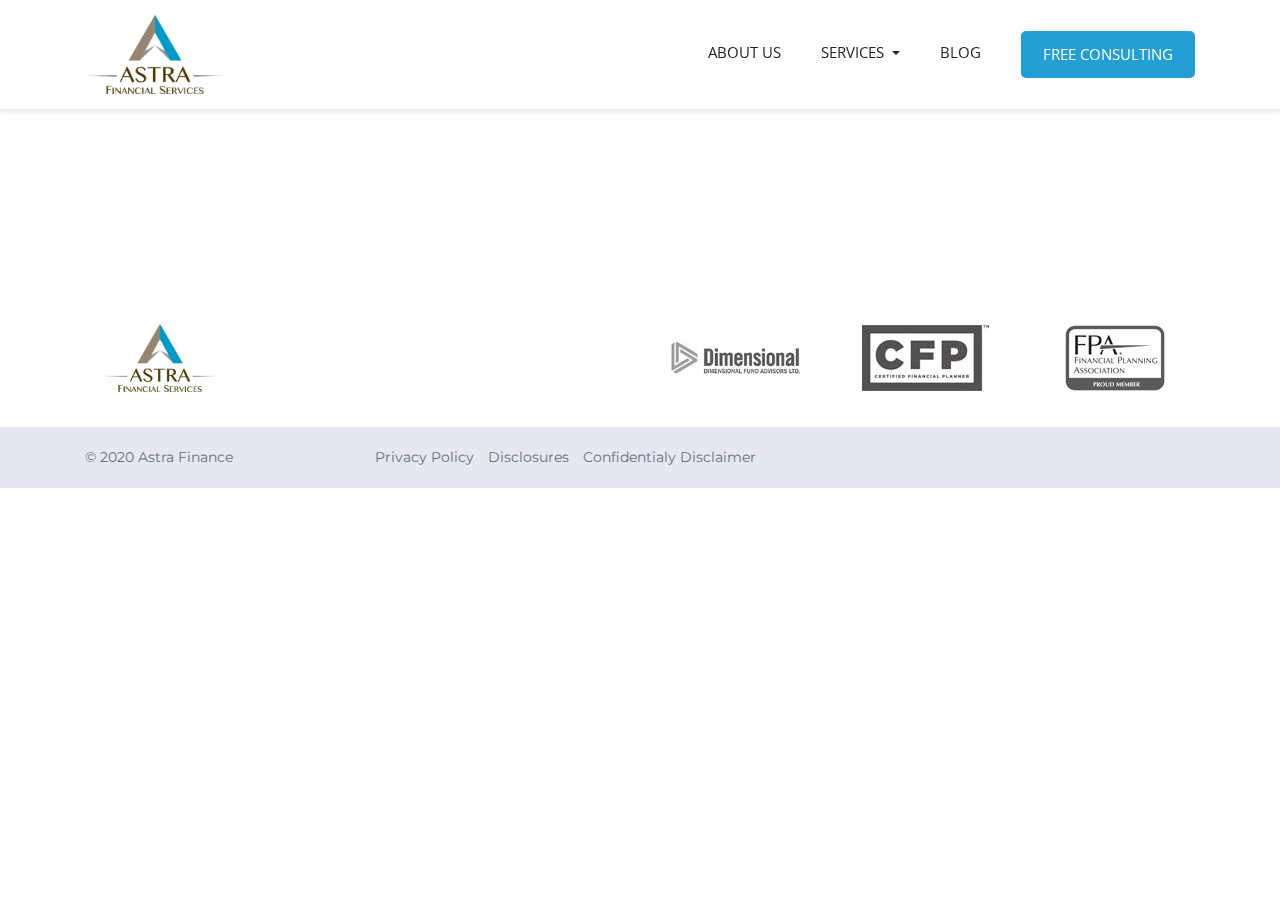
==== about-us.html @ 0a96d306 "added more changes" ====
<!DOCTYPE html>
<html lang="en">
  <head>
    <meta charset="UTF-8" />
    <meta name="viewport" content="width=device-width, initial-scale=1.0" />
    <meta http-equiv="X-UA-Compatible" content="ie=edge" />
    <!-- Site title -->
    <title>Astra Finance</title>
    
    <!-- Bootstrap css -->
    <link rel="stylesheet" href="assets/css/bootstrap.min.css" />
    <!-- Fontawesome css -->
    <link rel="stylesheet" href="assets/css/fontawesome.min.css" />
    <!-- Main Style css -->
    <link rel="stylesheet" href="assets/css/style.css" />
  </head>
  <body>

    <!-- Header Start here -->
    <div class="header-area">
      <div class="container">
        <div class="row">
          <div class="col-lg-12">
            <nav class="navbar navbar-expand-lg">
              <a class="navbar-brand" href="index.html">
                <img src="assets/img/astra-financial-logo.png" alt="">
              </a>
              <button class="navbar-toggler" type="button" data-toggle="collapse" data-target="#navbarSupportedContent" aria-controls="navbarSupportedContent" aria-expanded="false" aria-label="Toggle navigation">
                <span class="navbar-toggler-icon">
                  <i class="fas fa-bars"></i>
                </span>
              </button>
            
              <div class="collapse navbar-collapse" id="navbarSupportedContent">
                <ul class="navbar-nav ml-auto">
                  <li class="nav-item">
                    <a class="nav-link" href="about-us.html">About Us</a>
                  </li>
                  <li class="nav-item dropdown">
                    <a class="nav-link dropdown-toggle" href="#" id="navbarDropdown" role="button" data-toggle="dropdown" aria-haspopup="true" aria-expanded="false">
                      Services
                    </a>
                    <div class="dropdown-menu" aria-labelledby="navbarDropdown">
                      <a class="dropdown-item" href="sub-menu.html">Sub Menu</a>
                      <a class="dropdown-item" href="sub-menu.html">Sub Menu</a>
                    </div>
                  </li>
                  <li class="nav-item">
                    <a class="nav-link" href="blogpost.html">Blog</a>
                  </li>
                  <li class="nav-item bordered">
                    <a class="nav-link" href="consults.html">Free Consulting</a>
                  </li>
                </ul>
              </div>
            </nav>
          </div>
        </div>
      </div>
    </div>
    <!-- Header end here -->

    <!-- Team section start here -->
    <div class="team-section section-padding">
      <div class="container">
        <div class="row">
          <div class="col-lg-12">
            
          </div>
        </div>
      </div>
    </div>
    <!-- Team section end here -->


    <!-- Footer area start here -->
    <div class="footer-section">
      <div class="footer-top">
        <div class="container">
          <div class="row align-items-center justify-content-center">
            <div class="col-md-6 text-left col-6">
              <img class="site-logo" src="assets/img/astra-financial-logo.png" alt="">
            </div>
            <div class="col-md-2 col-6">
              <img src="assets/img/dimensional-logo.jpg" alt="">
            </div>
            <div class="col-md-2 col-6">
              <img src="assets/img/cfp_logo_gold.jpg" alt="">
            </div>
            <div class="col-md-2 col-6">
              <img src="assets/img/fpa-memberlogo2.jpg" alt="">
            </div>
          </div>
        </div>
      </div>
      <div class="footer">
        <div class="container">
          <div class="row">
            <div class="col-lg-3">
              &copy; 2020 Astra Finance
            </div>
            <div class="col-lg-9">
              <ul>
                <li><a href="#">Privacy Policy</a></li>
                <li><a href="#">Disclosures</a></li>
                <li><a href="#">Confidentialy Disclaimer</a></li>
              </ul>
            </div>
          </div>
        </div>
      </div>
    </div>
    <!-- Footer area end here -->

    <!-- jQuery library -->
    <script src="assets/js/jquery.slim.min.js"></script>
    <!-- Popper js -->
    <script src="assets/js/popper.min.js"></script>
    <!-- Bootsrap js -->
    <script src="assets/js/bootstrap.min.js"></script>
    <!-- Custom js -->
    <script src="assets/js/main.js"></script>
  </body>
</html>
---- assets/css/style.css ----
@import url("https://fonts.googleapis.com/css2?family=Montserrat:wght@300;400;700&family=Open+Sans:wght@300;400;700&family=Roboto:wght@300;400;700&display=swap");
html,
body {
  scroll-behavior: smooth;
  height: 100%;
  position: relative;
}

body {
  padding-top: 109px;
  font-family: "Montserrat", sans-serif;
  color: #212428;
  font-weight: 400;
  line-height: 1.5;
  font-size: 15px;
}

@media only screen and (max-width: 767px) {
  body {
    padding-top: 97px;
  }
}

img {
  max-width: 100%;
  height: auto;
}

h1,
h2,
h3,
h4,
h5,
h6 {
  font-weight: 700;
  margin: 0 0 15px;
  line-height: 1.2;
}

a:hover,
a:focus {
  text-decoration: none;
}

a:focus,
input:focus,
select:focus,
button:focus {
  outline: 0 solid;
}

.spacer-20 {
  height: 20px;
}

.spacer-30 {
  height: 30px;
}

.spacer-40 {
  height: 40px;
}

.section-padding {
  padding: 90px 0px;
}

@media only screen and (max-width: 767px) {
  .section-padding {
    padding: 50px 0px;
  }
}

.section-padding-bottom {
  padding-bottom: 90px;
}

@media only screen and (max-width: 767px) {
  .section-padding-bottom {
    padding-bottom: 50px;
  }
}

.section-title {
  text-align: center;
  margin-bottom: 50px;
}

@media only screen and (min-width: 768px) and (max-width: 991px) {
  .section-title {
    margin-bottom: 40px;
  }
}

@media only screen and (max-width: 767px) {
  .section-title {
    margin-bottom: 30px;
  }
}

.section-title .icon {
  font-size: 50px;
  color: #208fbf;
  margin-bottom: 15px;
}

.section-title h2 {
  font-size: 36px;
  position: relative;
  color: #333746;
}

@media only screen and (min-width: 768px) and (max-width: 991px) {
  .section-title h2 {
    font-size: 32px;
  }
}

@media only screen and (max-width: 767px) {
  .section-title h2 {
    font-size: 28px;
  }
}

.section-title.white {
  color: #ffffff;
}

.section-title.white h2 {
  color: #ffffff;
}

.primary-button {
  display: inline-block;
  text-align: center;
  padding: 10px 25px;
  background-color: transparent;
  color: #ffffff;
  font-weight: bold;
  border-radius: 5px;
  -webkit-transition: all 0.3s ease;
  transition: all 0.3s ease;
  min-width: 220px;
  position: relative;
  border: 2px solid #208fbf;
  font-family: "Roboto", sans-serif;
  z-index: 1;
}

@media only screen and (max-width: 767px) {
  .primary-button {
    min-width: 160px;
  }
}

.primary-button::before {
  content: "";
  position: absolute;
  left: 0;
  top: 0;
  width: 100%;
  height: 100%;
  background-color: #208fbf;
  -webkit-transform: scaleX(0);
          transform: scaleX(0);
  -webkit-transform-origin: 0 50%;
          transform-origin: 0 50%;
  -webkit-transition: all 0.3s ease-out;
  transition: all 0.3s ease-out;
  z-index: -1;
}

.primary-button.white {
  background-color: #ffffff;
  color: #208fbf;
}

.primary-button.white:hover {
  background-color: transparent;
  color: #ffffff;
}

.primary-button.full-width {
  width: 100%;
  display: block;
  margin-top: 10px;
}

.primary-button.black {
  color: #212428;
}

.primary-button.color {
  color: #208fbf;
}

.primary-button.colored {
  background-color: #208fbf;
}

.primary-button.colored:hover {
  color: #333746;
  background-color: #eac63b;
  border-color: #eac63b;
}

.primary-button.colored:hover::before {
  -webkit-transform: scaleX(0);
          transform: scaleX(0);
}

.primary-button:hover {
  background-color: transparent;
  color: #ffffff;
}

.primary-button:hover:before {
  -webkit-transform: scaleX(1);
          transform: scaleX(1);
}

.gradient-button {
  border: 0px;
  min-width: 150px;
  padding: 8px 20px;
  display: inline-block;
  border-radius: 5px;
  background: -webkit-gradient(linear, left top, right top, from(#35aadd), to(#eac63b));
  background: linear-gradient(90deg, #35aadd 0%, #eac63b 100%);
  color: #ffffff;
  font-weight: 700;
  -webkit-transition: all 0.3s ease;
  transition: all 0.3s ease;
}

.gradient-button:hover {
  color: #ffffff;
  background: -webkit-gradient(linear, right top, left top, from(#35aadd), to(#eac63b));
  background: linear-gradient(-90deg, #35aadd 0%, #eac63b 100%);
}

.inline-link {
  display: inline-block;
  color: #208fbf;
  -webkit-transition: all 0.3s ease;
  transition: all 0.3s ease;
}

.inline-link:hover {
  color: #333746;
  text-decoration: underline;
}

.separator {
  display: -webkit-box;
  display: -ms-flexbox;
  display: flex;
  -webkit-box-orient: horizontal;
  -webkit-box-direction: normal;
      -ms-flex-direction: row;
          flex-direction: row;
  -ms-flex-wrap: nowrap;
      flex-wrap: nowrap;
  -webkit-box-align: center;
      -ms-flex-align: center;
          align-items: center;
  color: #ffffff;
}

.separator h4 {
  text-transform: uppercase;
  padding: 0px 15px;
  font-weight: 400;
  line-height: 1;
  font-size: 100%;
  margin: 0;
  -webkit-box-flex: 0;
      -ms-flex: 0 1 auto;
          flex: 0 1 auto;
}

.separator .separator-holder {
  height: 1px;
  position: relative;
  -webkit-box-flex: 1;
      -ms-flex: 1 1 auto;
          flex: 1 1 auto;
  min-width: 10%;
}

.separator .separator-holder .separator-line {
  height: 1px;
  border-top: 1px solid #f9eec5;
  display: block;
  position: relative;
  top: 1px;
  width: 100%;
}

.header-area {
  padding: 10px 0px;
  left: 0;
  top: 0;
  width: 100%;
  z-index: 99;
  background-color: #ffffff;
  -webkit-box-shadow: 0px 4px 3px 0px rgba(51, 55, 70, 0.08);
          box-shadow: 0px 4px 3px 0px rgba(51, 55, 70, 0.08);
  -webkit-transition: all 0.5s ease;
  transition: all 0.5s ease;
  position: fixed;
}

.header-area.absolute {
  position: absolute;
}

.header-area .navbar {
  padding: 0;
}

.header-area .navbar .navbar-toggler {
  font-size: 24px;
}

.header-area .navbar .navbar-toggler .navbar-toggler-icon {
  color: #212428;
  font-size: 32px;
  height: auto;
}

.header-area .navbar .navbar-toggler[aria-expanded="true"] .fa-bars::before {
  content: "\f00d";
}

.header-area .navbar .navbar-toggler[aria-expanded="false"] .fa-bars::before {
  content: "\f0c9";
}

.header-area .navbar .navbar-brand img {
  -webkit-transition: all 0.3s ease;
  transition: all 0.3s ease;
  width: 100%;
  max-width: 140px;
}

@media only screen and (min-width: 768px) and (max-width: 991px) {
  .header-area .navbar .navbar-brand img {
    max-width: 140px;
  }
}

@media only screen and (max-width: 767px) {
  .header-area .navbar .navbar-brand img {
    max-width: 120px;
  }
}

.header-area .navbar .navbar-nav {
  font-family: "Open Sans", sans-serif;
  font-weight: 700;
}

.header-area .navbar .navbar-nav .nav-item .nav-link {
  font-weight: 400;
  color: #212428;
  padding: 10px 20px;
  -webkit-transition: all 0.3s ease;
  transition: all 0.3s ease;
  text-transform: uppercase;
}

.header-area .navbar .navbar-nav .nav-item .nav-link:hover {
  color: #249fd5;
}

.header-area .navbar .navbar-nav .nav-item.bordered .nav-link {
  border: 2px solid #249fd5;
  border-radius: 5px;
  margin-left: 20px;
  position: relative;
  z-index: 1;
  color: #ffffff;
}

.header-area .navbar .navbar-nav .nav-item.bordered .nav-link::before {
  content: "";
  position: absolute;
  left: 0;
  top: 0;
  width: 100%;
  height: 100%;
  background-color: #249fd5;
  -webkit-transform: scaleX(1);
          transform: scaleX(1);
  -webkit-transform-origin: 0 50%;
          transform-origin: 0 50%;
  -webkit-transition: all 0.4s ease-out;
  transition: all 0.4s ease-out;
  z-index: -1;
}

.header-area .navbar .navbar-nav .nav-item.bordered .nav-link:hover {
  color: #212428;
}

.header-area .navbar .navbar-nav .nav-item.bordered .nav-link:hover:before {
  -webkit-transform: scaleX(0);
          transform: scaleX(0);
}

@media only screen and (min-width: 768px) and (max-width: 991px) {
  .header-area .navbar .navbar-nav .nav-item.bordered .nav-link {
    display: inline-block;
    margin-top: 10px;
  }
}

@media only screen and (max-width: 767px) {
  .header-area .navbar .navbar-nav .nav-item.bordered .nav-link {
    display: inline-block;
    margin-top: 10px;
  }
}

.header-area .navbar .navbar-nav .nav-item .dropdown-menu {
  border: 1px solid #e5e8f1;
  padding: 0px;
  border-radius: 0px;
  margin: 0;
  min-width: 200px;
}

@media only screen and (min-width: 768px) and (max-width: 991px) {
  .header-area .navbar .navbar-nav .nav-item .dropdown-menu {
    margin-left: 18px;
    min-width: auto;
  }
}

@media only screen and (max-width: 767px) {
  .header-area .navbar .navbar-nav .nav-item .dropdown-menu {
    margin-left: 18px;
    min-width: auto;
  }
}

.header-area .navbar .navbar-nav .nav-item .dropdown-menu .dropdown-item {
  font-size: 15px;
  padding: 10px;
  font-weight: 400;
  -webkit-transition: all 0.3s ease;
  transition: all 0.3s ease;
  border-left: 2px solid transparent;
  text-transform: uppercase;
}

.header-area .navbar .navbar-nav .nav-item .dropdown-menu .dropdown-item:hover {
  border-left: 2px solid #249fd5;
}

.header-area .navbar .navbar-nav .nav-item:hover > .dropdown-menu {
  display: block;
}

@media only screen and (min-width: 768px) and (max-width: 991px) {
  .header-area .navbar .navbar-nav .nav-item:hover > .dropdown-menu {
    display: inherit;
  }
}

@media only screen and (max-width: 767px) {
  .header-area .navbar .navbar-nav .nav-item:hover > .dropdown-menu {
    display: inherit;
  }
}

.header-area .navbar .navbar-nav .nav-item .dropdown-submenu {
  position: relative;
}

.header-area .navbar .navbar-nav .nav-item .dropdown-submenu > .dropdown-menu {
  top: 0;
  left: 100%;
  margin-top: -6px;
}

.header-area .navbar .navbar-nav .nav-item .dropdown-submenu li > a:hover:after {
  text-decoration: underline;
  -webkit-transform: rotate(-90deg);
          transform: rotate(-90deg);
}

.header-area.sticky .navbar-brand img {
  width: 100%;
  max-width: 120px;
}

@media only screen and (min-width: 768px) and (max-width: 991px) {
  .header-area.sticky .navbar-brand img {
    max-width: 100px;
  }
}

@media only screen and (max-width: 767px) {
  .header-area.sticky .navbar-brand img {
    max-width: 90px;
  }
}

.footer-section .footer-top {
  padding: 20px 0px;
  text-align: center;
}

@media only screen and (max-width: 767px) {
  .footer-section .footer-top .text-left {
    text-align: center !important;
  }
}

.footer-section .footer-top .site-logo {
  max-width: 150px;
}

.footer-section .footer-top img {
  padding: 15px;
}

.footer-section .footer {
  background: #e5e8f1;
  padding: 20px 0px;
  color: #666f7c;
  font-size: 14px;
}

@media only screen and (max-width: 767px) {
  .footer-section .footer {
    text-align: center;
  }
}

.footer-section .footer ul {
  margin: 0;
  padding: 0;
  list-style: none;
}

.footer-section .footer ul li {
  display: inline-block;
}

.footer-section .footer ul li a {
  color: #666f7c;
  padding: 5px;
  -webkit-transition: all 0.3s ease;
  transition: all 0.3s ease;
  font-size: 14px;
}

@media only screen and (max-width: 767px) {
  .footer-section .footer ul li a {
    padding: 10px;
  }
}

.footer-section .footer ul li a:hover {
  color: #208fbf;
}

.hero-section {
  background-color: #333746;
  background-image: url(../img/banner-img.jpg);
  background-size: cover;
  background-position: center center;
  background-repeat: no-repeat;
  min-height: 400px;
}

.hero-section .hero-text {
  text-align: center;
  color: #ffffff;
}

.hero-section .hero-text img.icon-logo {
  max-width: 70px;
  margin-bottom: 20px;
}

.hero-section .hero-text h1 {
  font-size: 35px;
}

@media only screen and (max-width: 767px) {
  .hero-section .hero-text h1 {
    font-size: 28px;
  }
}

.hero-section .hero-text h3 {
  font-size: 24px;
  display: inline-block;
  padding: 15px 0px;
  margin: 30px 0px 40px;
  border-top: 1px solid #208fbf;
  border-bottom: 1px solid #208fbf;
  font-weight: 400;
  text-transform: uppercase;
}

@media only screen and (max-width: 767px) {
  .hero-section .hero-text h3 {
    font-size: 18px;
  }
}

.award-section {
  background-color: #212428;
  text-align: center;
  color: #ffffff;
  padding: 40px 0px 10px;
}

.award-section .single-award {
  width: 200px;
  height: 150px;
  background: url(../img/green-leaves.png) no-repeat;
  margin: 30px auto 30px;
  text-align: center;
  color: #ffffff;
  padding: 25px 25px 0;
  background-size: 100% 100%;
  font-size: 15px;
}

.award-section .single-award a {
  color: #ffffff;
  text-transform: uppercase;
  text-decoration: underline;
}

.feature-secton .single-feature {
  text-align: center;
  padding: 20px;
}

.feature-secton .single-feature .icon {
  background: url(../img/line.png) repeat-x center center;
  margin-bottom: 20px;
}

.feature-secton .col-lg-4:first-of-type .single-feature .icon {
  background: url(../img/line.png) no-repeat center right;
}

@media only screen and (min-width: 768px) and (max-width: 991px) {
  .feature-secton .col-lg-4:first-of-type .single-feature .icon {
    background-repeat: repeat-x;
    background-position: center center;
  }
}

@media only screen and (max-width: 767px) {
  .feature-secton .col-lg-4:first-of-type .single-feature .icon {
    background-repeat: repeat-x;
    background-position: center center;
  }
}

.feature-secton .col-lg-4:last-of-type .single-feature .icon {
  background: url(../img/line.png) no-repeat center left;
}

@media only screen and (min-width: 768px) and (max-width: 991px) {
  .feature-secton .col-lg-4:last-of-type .single-feature .icon {
    background-repeat: repeat-x;
    background-position: center center;
  }
}

@media only screen and (max-width: 767px) {
  .feature-secton .col-lg-4:last-of-type .single-feature .icon {
    background-repeat: repeat-x;
    background-position: center center;
  }
}

.case-study-section {
  background-image: url(../img/well-define-bg.jpg);
  background-size: cover;
  background-position: center bottom;
  padding-bottom: 120px;
}

@media only screen and (max-width: 767px) {
  .case-study-section {
    background-position: center center;
  }
}

.case-study-section .single-case-study {
  text-align: center;
  color: #ffffff;
  padding: 20px;
  border: 2px solid transparent;
  -webkit-transition: all 0.3s ease;
  transition: all 0.3s ease;
  border-radius: 5px;
}

@media only screen and (max-width: 767px) {
  .case-study-section .single-case-study {
    padding: 10px;
  }
}

.case-study-section .single-case-study:hover {
  border: 2px solid #208fbf;
  background-color: rgba(32, 143, 191, 0.4);
}

.case-study-section .single-case-study img {
  max-width: 160px;
  border-radius: 50%;
  border: 1px solid #208fbf;
  margin-bottom: 15px;
}

.case-study-section .single-case-study h4 span {
  margin-top: 5px;
  font-size: 18px;
  font-weight: 400;
  display: block;
}

.cta-book-section {
  padding-top: 50px;
}

@media only screen and (max-width: 767px) {
  .cta-book-section {
    padding-top: 0;
  }
}

.cta-book-section .book-wrap {
  position: relative;
  bottom: -30%;
}

@media only screen and (min-width: 992px) and (max-width: 1200px) {
  .cta-book-section .book-wrap {
    bottom: -50%;
  }
}

@media only screen and (min-width: 768px) and (max-width: 991px) {
  .cta-book-section .book-wrap {
    bottom: 0;
  }
}

@media only screen and (max-width: 767px) {
  .cta-book-section .book-wrap {
    bottom: 0;
  }
}

@media only screen and (min-width: 768px) and (max-width: 991px) {
  .cta-book-section .book-wrap img {
    max-width: 400px;
  }
}

.cta-book-section .cta-title {
  padding-top: 50px;
}

@media only screen and (max-width: 767px) {
  .cta-book-section .cta-title {
    padding-top: 30px;
  }
}

.cta-book-section .cta-title h2 {
  color: #208fbf;
  font-weight: 400;
  font-size: 46px;
}

@media only screen and (max-width: 767px) {
  .cta-book-section .cta-title h2 {
    font-size: 32px;
  }
}

.cta-book-section .cta-title h2 span {
  color: #333746;
  font-weight: bold;
  display: block;
  font-size: 26px;
}

@media only screen and (max-width: 767px) {
  .cta-book-section .cta-title h2 span {
    font-size: 20px;
  }
}

.cta-book-section .offwhite-bg {
  padding: 30px 0px 20px;
  background-color: #e5e8f1;
}

.cta-book-section .download-form label {
  margin-bottom: 5px;
}

.cta-book-section .download-form .form-control {
  border: 1px solid #7f8996;
  padding: 25px 15px;
}

.planning-section .service-list {
  text-align: center;
  font-weight: 700;
  font-size: 16px;
  text-transform: uppercase;
}

@media only screen and (min-width: 768px) and (max-width: 991px) {
  .planning-section .service-list {
    text-align: left;
  }
}

@media only screen and (max-width: 767px) {
  .planning-section .service-list {
    text-align: left;
    font-size: 14px;
  }
}

.planning-section .service-list i.fa {
  color: #208fbf;
  margin-right: 5px;
}

.planning-section .trust-block {
  padding: 45px 0px 30px;
  margin-top: 30px;
  border-top: 1px dotted #333746;
  border-bottom: 1px dotted #333746;
}

@media only screen and (max-width: 767px) {
  .planning-section .trust-block {
    padding: 25px 0px 10px;
  }
}

.planning-section .trust-block p {
  text-align: right;
  font-size: 14px;
  margin-bottom: 0;
}

@media only screen and (max-width: 767px) {
  .planning-section .trust-block p {
    text-align: center;
  }
}

.featured-section {
  background-image: url(../img/well-define-bg.jpg);
  background-size: cover;
  background-position: center bottom;
  padding-bottom: 120px;
}

@media only screen and (max-width: 767px) {
  .featured-section {
    background-position: center center;
  }
}

.featured-section .single-brand-logo {
  padding: 5px;
  margin: 20px 0px;
  text-align: center;
  -webkit-transition: all 0.3s ease;
  transition: all 0.3s ease;
  opacity: 0.7;
  cursor: pointer;
  min-height: 150px;
  display: -webkit-box;
  display: -ms-flexbox;
  display: flex;
  -webkit-box-orient: vertical;
  -webkit-box-direction: normal;
      -ms-flex-direction: column;
          flex-direction: column;
  -webkit-box-align: center;
      -ms-flex-align: center;
          align-items: center;
  -webkit-box-pack: center;
      -ms-flex-pack: center;
          justify-content: center;
}

@media only screen and (min-width: 768px) and (max-width: 991px) {
  .featured-section .single-brand-logo {
    min-height: 50px;
  }
}

@media only screen and (max-width: 767px) {
  .featured-section .single-brand-logo {
    min-height: 50px;
  }
}

.featured-section .single-brand-logo img {
  -webkit-transition: all 0.3s ease;
  transition: all 0.3s ease;
}

.featured-section .single-brand-logo:hover {
  opacity: 1;
}

.featured-section .single-brand-logo:hover img {
  margin-top: -10px;
}

.about-section .section-title {
  margin-bottom: 20px;
}

@media only screen and (min-width: 768px) and (max-width: 991px) {
  .about-section .section-title h2 {
    font-size: 30px;
  }
}

.about-section .about-text {
  border-left: 1px solid #212428;
  padding-left: 20px;
}

@media only screen and (max-width: 767px) {
  .about-section .about-text {
    margin-top: 30px;
  }
}

.about-section .about-text a {
  color: #208fbf;
}

.about-section .about-text .signature {
  max-width: 200px;
}

.about-section .about-details {
  padding-top: 40px;
}

.about-section .about-details .single-about {
  position: relative;
  padding-left: 90px;
  font-size: 12px;
  margin-bottom: 20px;
}

.about-section .about-details .single-about .title {
  font-size: 16px;
  font-weight: 700;
  line-height: 1.2;
  margin-bottom: 0;
  color: #208fbf;
}

.about-section .about-details .single-about .icon {
  position: absolute;
  left: 0;
  top: 0;
  width: 70px;
  height: 60px;
  font-size: 40px;
  color: #333746;
  text-align: center;
  -webkit-transition: all 0.3s ease;
  transition: all 0.3s ease;
}

.about-section .about-details .single-about .roll-icon {
  position: absolute;
  left: 0;
  top: 0;
  width: 70px;
  height: 60px;
  background-repeat: no-repeat;
  background-position: center bottom;
}

.about-section .about-details .single-about .roll-icon-1 {
  background-image: url(../img/roll-icon/about-roll-1.png);
}

.about-section .about-details .single-about .roll-icon-2 {
  background-image: url(../img/roll-icon/about-roll-2.png);
}

.about-section .about-details .single-about .roll-icon-3 {
  background-image: url(../img/roll-icon/about-roll-3.jpg);
}

.about-section .about-details .single-about .roll-icon-4 {
  background-image: url(../img/roll-icon/about-roll-4.jpg);
}

.about-section .about-details .single-about .roll-icon-5 {
  background-image: url(../img/roll-icon/about-roll-5.jpg);
}

.about-section .about-details .single-about .roll-icon-6 {
  background-image: url(../img/roll-icon/about-roll-6.jpg);
}

.about-section .about-details .single-about .roll-icon-7 {
  background-image: url(../img/roll-icon/about-roll-7.jpg);
}

.about-section .about-details .single-about .roll-icon-8 {
  background-image: url(../img/roll-icon/about-roll-8.jpg);
}

.about-section .about-details .single-about:hover .roll-icon {
  background-position: center top;
}

.about-section .about-details .single-about:hover .icon {
  color: #208fbf;
}

.blogs-section {
  background-color: #f6f7fa;
}

.blogs-section .section-title {
  margin-bottom: 30px;
}

.blogs-section .section-title h2 {
  font-size: 55px;
  color: #333746;
}

@media only screen and (max-width: 767px) {
  .blogs-section .section-title h2 {
    font-size: 30px;
  }
}

.blogs-section .section-title .primary-button {
  padding: 8px 20px;
  min-width: auto;
  position: relative;
}

.blogs-section .section-title .primary-button::after {
  content: "";
  position: absolute;
  left: -80px;
  top: 50%;
  width: 70px;
  height: 2px;
  background-color: #208fbf;
}

.blogs-section .single-feature-blog h2 {
  font-size: 28px;
  margin-bottom: 5px;
}

@media only screen and (max-width: 767px) {
  .blogs-section .single-feature-blog h2 {
    font-size: 24px;
  }
}

.blogs-section .single-feature-blog h2 a {
  color: #208fbf;
}

.blogs-section .single-feature-blog .postmeta {
  margin-bottom: 15px;
  font-size: 13px;
}

.blogs-section .single-feature-blog img {
  margin-bottom: 15px;
}

.blogs-section .col-lg-6 {
  padding-top: 10px;
  padding-bottom: 10px;
}

.blogs-section .col-lg-6:first-of-type {
  border-right: 1px solid #767e9c;
}

@media only screen and (min-width: 768px) and (max-width: 991px) {
  .blogs-section .col-lg-6:first-of-type {
    border: 0px;
    margin-bottom: 20px;
  }
}

@media only screen and (max-width: 767px) {
  .blogs-section .col-lg-6:first-of-type {
    border: 0px;
    margin-bottom: 20px;
  }
}
/*# sourceMappingURL=style.css.map */
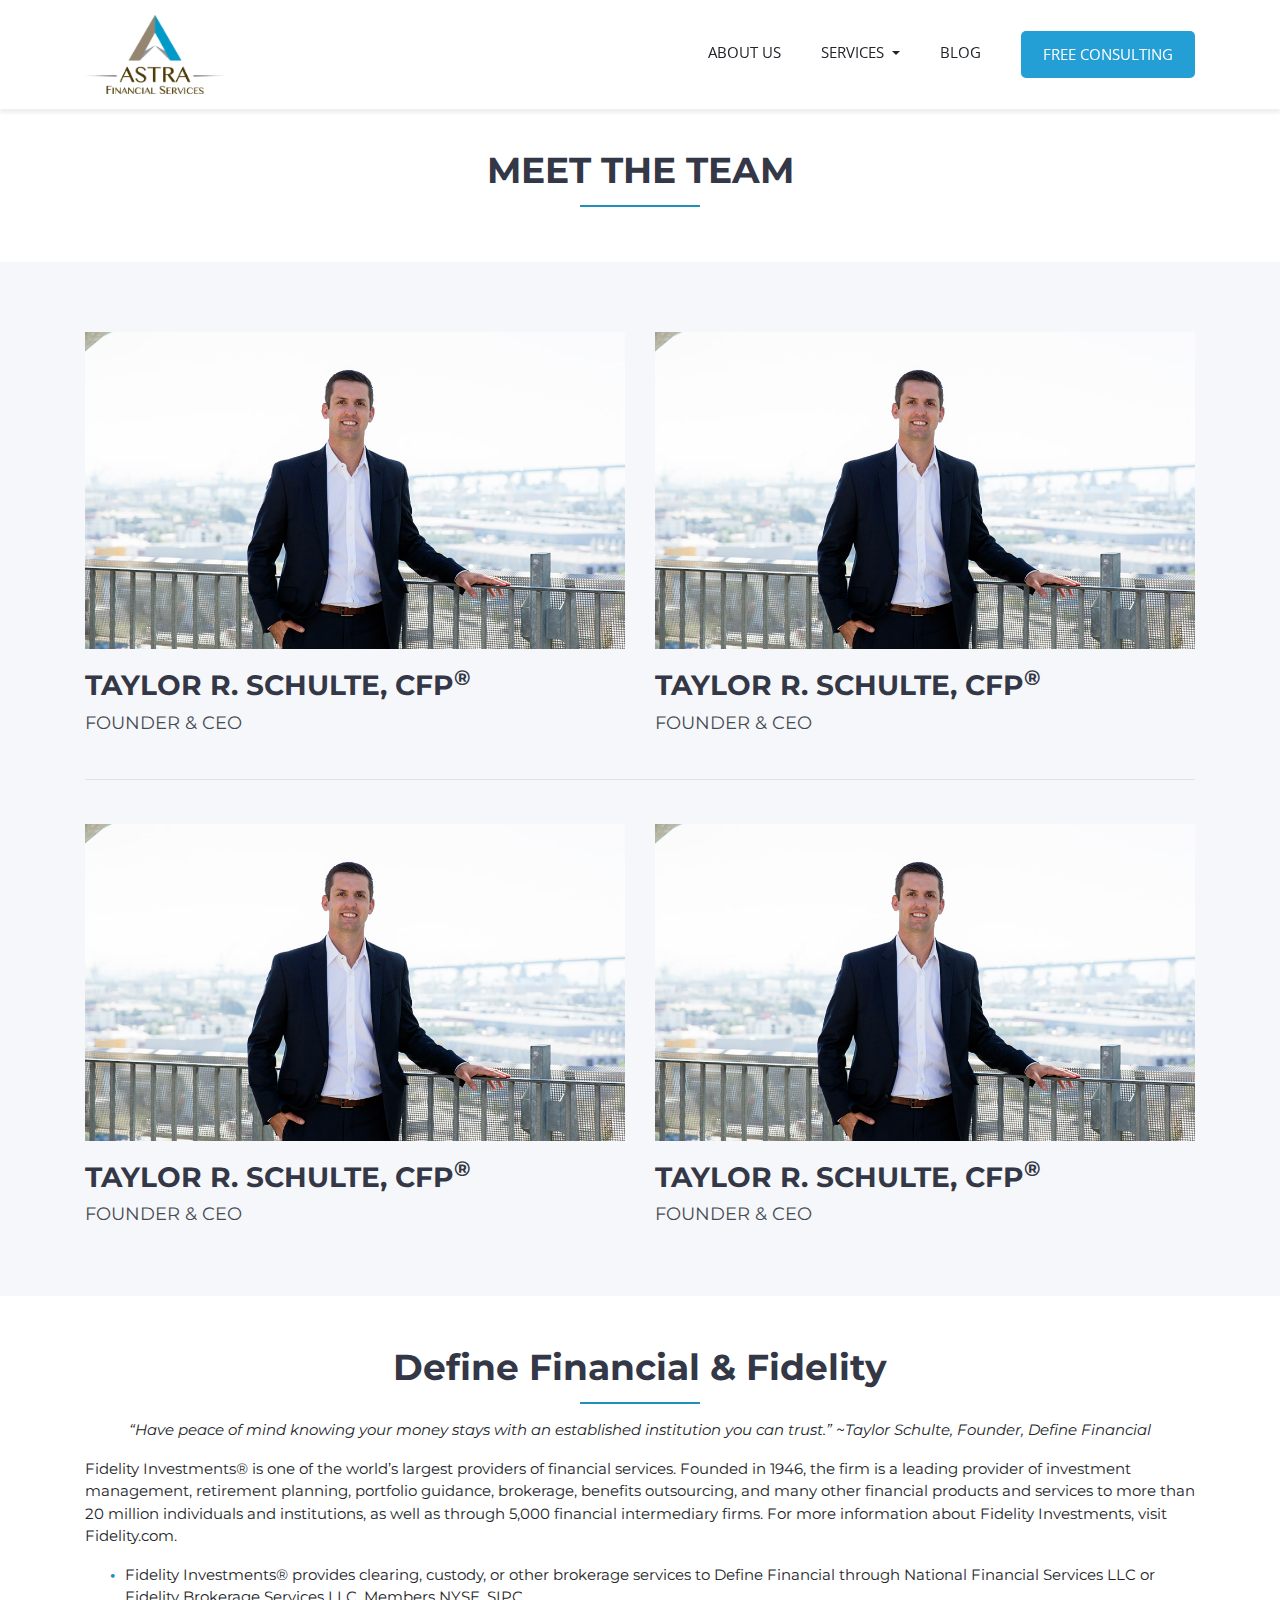
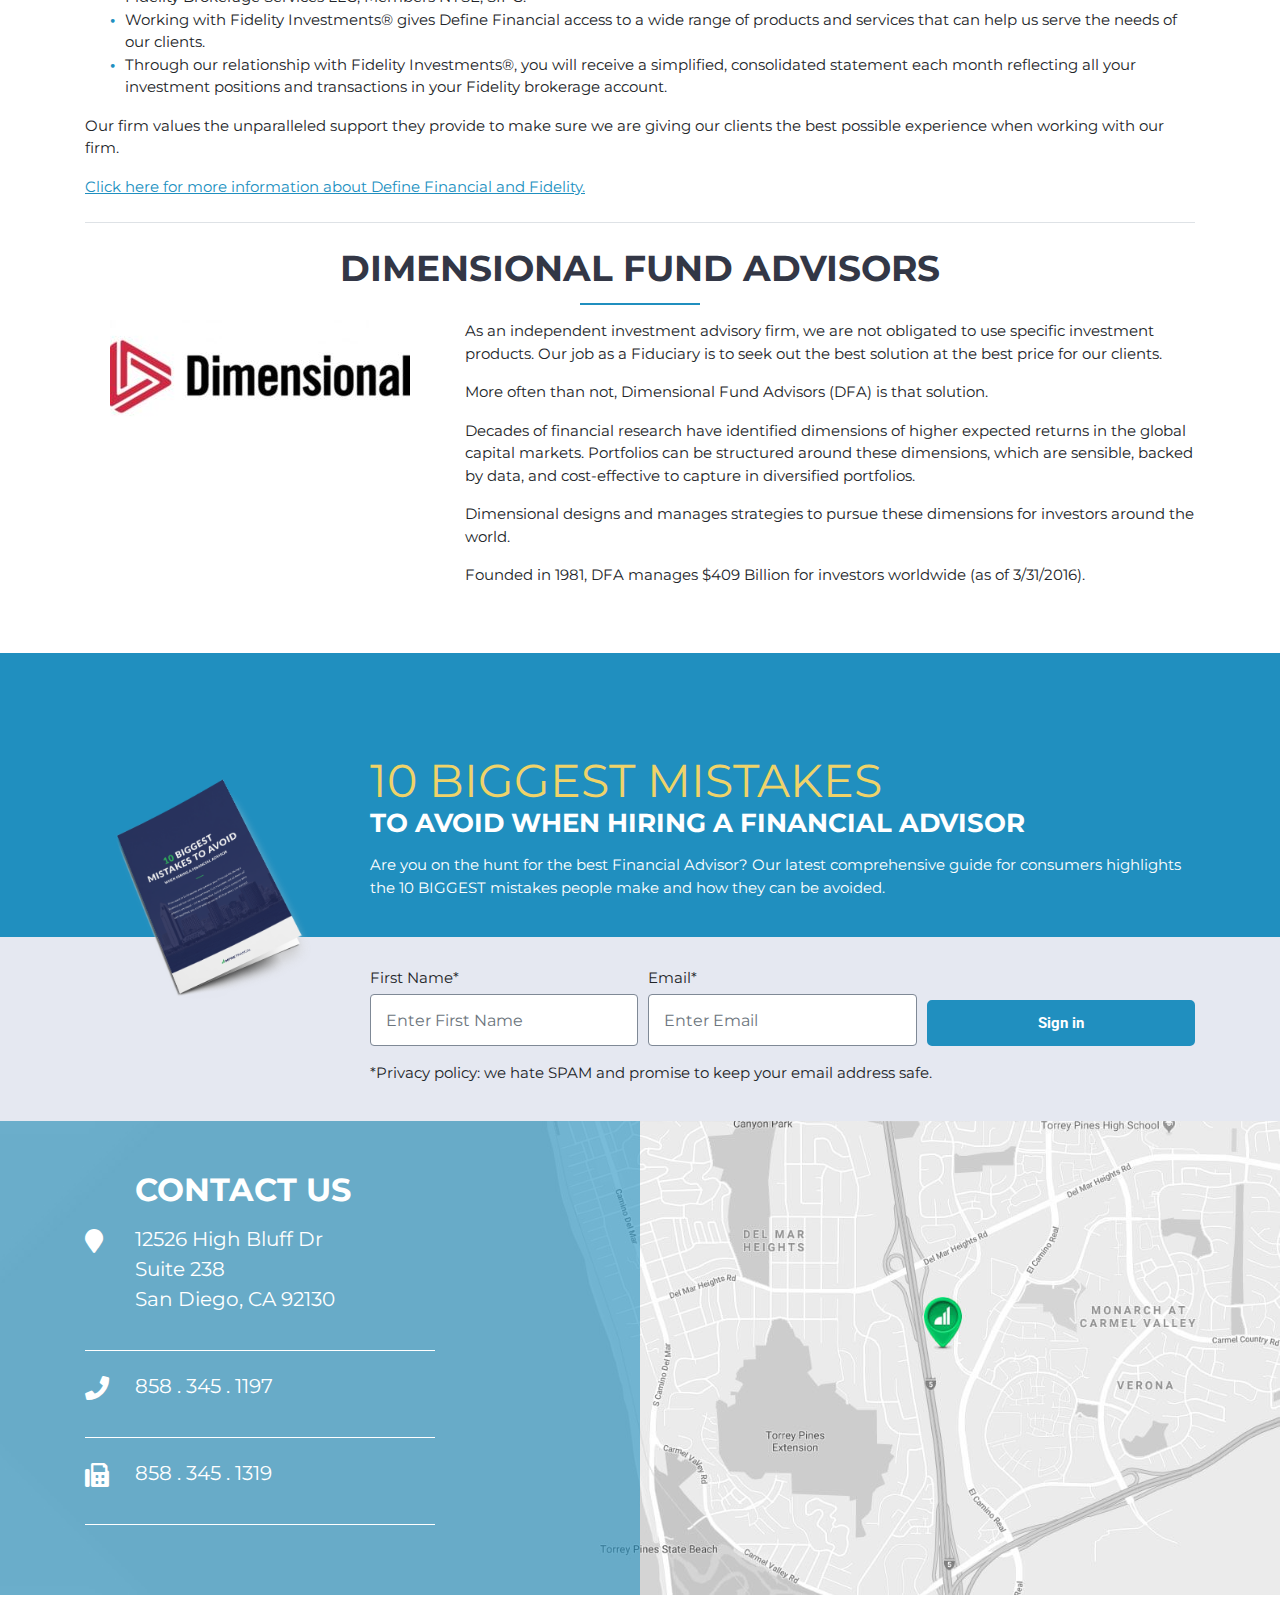
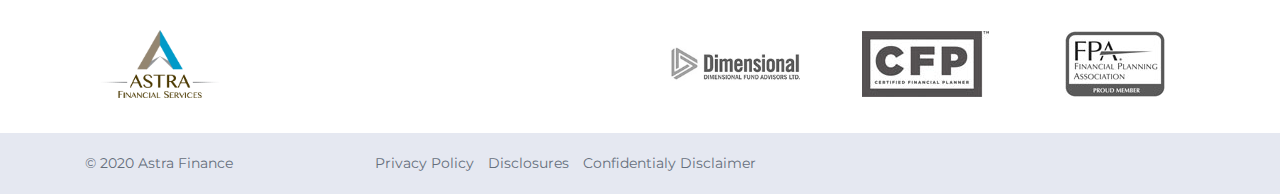
==== commit 969dcc7a: "added more changes" ====
--- a/about-us.html
+++ b/about-us.html
@@ -60,17 +60,232 @@
     </div>
     <!-- Header end here -->
 
+    <!-- Page breadcrumb start here -->
+    <div class="breadcrubm-section">
+      <div class="container">
+        <div class="row">
+          <div class="col-lg-12">
+            <div class="section-title bordered">
+              <h2>MEET THE TEAM</h2>
+            </div>
+          </div>
+        </div>
+      </div>
+    </div>
+    <!-- Page breadcrumb end here -->
+
     <!-- Team section start here -->
-    <div class="team-section section-padding">
-      <div class="container">
-        <div class="row">
-          <div class="col-lg-12">
-            
+    <div class="team-section">
+      <div class="container">
+        <div class="row">
+          <div class="col-lg-6">
+            <div class="single-team-member">
+              <a href="#" class="member-image">
+                <img src="assets/img/team-taylor-img.jpg" alt="">
+                <span class="text-content">
+                  <i class="fa fa-arrow-alt-circle-right"></i>
+                  <span>More Info</span>
+                </span>
+              </a>
+              <h3>TAYLOR R. SCHULTE, CFP<sup>®</sup></h3>
+              <h4>FOUNDER & CEO</h4>
+            </div>
+          </div>
+          <div class="col-lg-6">
+            <div class="single-team-member">
+              <a href="#" class="member-image">
+                <img src="assets/img/team-taylor-img.jpg" alt="">
+                <span class="text-content">
+                  <i class="fa fa-arrow-alt-circle-right"></i>
+                  <span>More Info</span>
+                </span>
+              </a>
+              <h3>TAYLOR R. SCHULTE, CFP<sup>®</sup></h3>
+              <h4>FOUNDER & CEO</h4>
+            </div>
+          </div>
+        </div>
+        <div class="row">
+          <div class="col-12">
+            <div class="border-top pb-4 mt-4"></div>
+          </div>
+        </div>
+        <div class="row">
+          <div class="col-lg-6">
+            <div class="single-team-member">
+              <a href="#" class="member-image">
+                <img src="assets/img/team-taylor-img.jpg" alt="">
+                <span class="text-content">
+                  <i class="fa fa-arrow-alt-circle-right"></i>
+                  <span>More Info</span>
+                </span>
+              </a>
+              <h3>TAYLOR R. SCHULTE, CFP<sup>®</sup></h3>
+              <h4>FOUNDER & CEO</h4>
+            </div>
+          </div>
+          <div class="col-lg-6">
+            <div class="single-team-member">
+              <a href="#" class="member-image">
+                <img src="assets/img/team-taylor-img.jpg" alt="">
+                <span class="text-content">
+                  <i class="fa fa-arrow-alt-circle-right"></i>
+                  <span>More Info</span>
+                </span>
+              </a>
+              <h3>TAYLOR R. SCHULTE, CFP<sup>®</sup></h3>
+              <h4>FOUNDER & CEO</h4>
+            </div>
           </div>
         </div>
       </div>
     </div>
     <!-- Team section end here -->
+
+
+    <div class="about-content-section">
+      <div class="container">
+        <div class="row">
+          <div class="col-lg-12">
+            <div class="section-title bordered">
+              <h2>Define Financial & Fidelity</h2>
+            </div>
+          </div>
+        </div>
+        <div class="row">
+          <div class="col-lg-12">
+            <div class="about-content-text">
+              <div class="text-center">
+                <p><i>“Have peace of mind knowing your money stays with an established institution you can trust.” ~Taylor Schulte, Founder, Define Financial</i></p>
+              </div>
+              <p>Fidelity Investments® is one of the world’s largest providers of financial services. Founded in 1946, the firm is a leading provider of investment management, retirement planning, portfolio guidance, brokerage, benefits outsourcing, and many other financial products and services to more than 20 million individuals and institutions, as well as through 5,000 financial intermediary firms. For more information about Fidelity Investments, visit Fidelity.com.</p>
+              <ol>
+                <li>Fidelity Investments® provides clearing, custody, or other brokerage services to Define Financial through National Financial Services LLC or Fidelity Brokerage Services LLC, Members NYSE, SIPC.</li>
+                <li>Working with Fidelity Investments® gives Define Financial access to a wide range of products and services that can help us serve the needs of our clients.</li>
+                <li>Through our relationship with Fidelity Investments®, you will receive a simplified, consolidated statement each month reflecting all your investment positions and transactions in your Fidelity brokerage account.</li>
+              </ol>
+                <p>Our firm values the unparalleled support they provide to make sure we are giving our clients the best possible experience when working with our firm.</p>
+                
+                <a href="#">Click here for more information about Define Financial and Fidelity.</a>
+            </div>
+          </div>
+        </div>
+        
+        <div class="row">
+          <div class="col-12">
+            <div class="border-top pb-4 mt-4"></div>
+          </div>
+        </div>
+        <div class="row">
+          <div class="col-lg-12">
+            <div class="section-title bordered">
+              <h2>DIMENSIONAL FUND ADVISORS</h2>
+            </div>
+          </div>
+        </div>
+        <div class="row">
+          <div class="col-lg-4 text-center">
+            <img src="assets/img/DFA-define-san-diego-300x113.jpg" alt="">
+          </div>
+          <div class="col-lg-8">
+            <div class="about-content-text">
+              <p>As an independent investment advisory firm, we are not obligated to use specific investment products. Our job as a Fiduciary is to seek out the best solution at the best price for our clients.</p>
+
+              <p>More often than not, Dimensional Fund Advisors (DFA) is that solution.</p>
+                
+              <p>Decades of financial research have identified dimensions of higher expected returns in the global capital markets. Portfolios can be structured around these dimensions, which are sensible, backed by data, and cost-effective to capture in diversified portfolios.</p>
+                
+              <p>Dimensional designs and manages strategies to pursue these dimensions for investors around the world.</p>
+                
+              <p>Founded in 1981, DFA manages $409 Billion for investors worldwide (as of 3/31/2016).</p>
+            </div>
+          </div>
+        </div>
+      </div>
+    </div>
+
+    <!-- Cta book section start here -->
+    <div class="cta-book-section colored">
+      <div class="container">
+        <div class="row">
+          <div class="col-lg-3">
+            <div class="book-wrap text-center">
+              <img src="assets/img/DF-ProductMockup-DropShadow.png" alt="">
+            </div>
+          </div>
+          <div class="col-lg-9">
+            <div class="cta-title">
+              <h2>10 BIGGEST MISTAKES <span>TO AVOID WHEN HIRING A FINANCIAL ADVISOR</span></h2>
+              <p>Are you on the hunt for the best Financial Advisor? Our latest comprehensive guide for consumers highlights the 10 BIGGEST mistakes people make and how they can be avoided.</p>
+            </div>
+          </div>
+        </div>
+      </div>
+      <div class="offwhite-bg">
+        <div class="container">
+          <div class="row">
+            <div class="col-lg-9 offset-lg-3">
+              <div class="download-form">
+                <form>
+                  <div class="form-row align-items-end">
+                    <div class="form-group col-md-4">
+                      <label for="firstName">First Name*</label>
+                      <input type="text" class="form-control" id="firstName" placeholder="Enter First Name">
+                    </div>
+                    <div class="form-group col-md-4">
+                      <label for="email">Email*</label>
+                      <input type="email" class="form-control" id="email" placeholder="Enter Email">
+                    </div>
+                    <div class="form-group col-md-4">
+                      <button type="submit" class="primary-button full-width colored">Sign in</button>
+                    </div>
+                  </div>
+                </form>
+              </div>
+              <p>*Privacy policy: we hate SPAM and promise to keep your email address safe.</p>
+            </div>
+          </div>
+        </div>
+      </div>
+    </div>
+    <!-- Cta book section end here -->
+
+
+    <!-- Conact Section start here -->
+    <div class="contact-section">
+      <div class="container">
+        <div class="row">
+          <div class="col-lg-6">
+            <div class="contact-text">
+              <h2>CONTACT US</h2>
+              <div class="single-contact">
+                <div class="icon">
+                  <i class="fa fa-map-marker"></i>
+                </div>
+                <p>
+                  12526 High Bluff Dr<br>
+                  Suite 238<br>
+                  San Diego, CA 92130
+                </p>
+              </div>
+              <div class="single-contact">
+                <div class="icon">
+                  <i class="fa fa-phone"></i>
+                </div>
+                <p>858 . 345 . 1197</p>
+              </div>
+              <div class="single-contact">
+                <div class="icon">
+                  <i class="fa fa-fax"></i>
+                </div>
+                <p>858 . 345 . 1319</p>
+              </div>
+            </div>
+          </div>
+        </div>
+      </div>
+    </div>
+    <!-- Conact Section end here -->
 
 
     <!-- Footer area start here -->
--- a/assets/css/style.css
+++ b/assets/css/style.css
@@ -128,6 +128,27 @@
 
 .section-title.white h2 {
   color: #ffffff;
+}
+
+.section-title.bordered {
+  margin-bottom: 0;
+}
+
+.section-title.bordered h2 {
+  position: relative;
+  padding-bottom: 15px;
+}
+
+.section-title.bordered h2:after {
+  content: "";
+  position: absolute;
+  left: 50%;
+  -webkit-transform: translateX(-50%);
+          transform: translateX(-50%);
+  bottom: 0;
+  width: 120px;
+  height: 2px;
+  background-color: #208fbf;
 }
 
 .primary-button {
@@ -819,6 +840,22 @@
 .cta-book-section .download-form .form-control {
   border: 1px solid #7f8996;
   padding: 25px 15px;
+}
+
+.cta-book-section.colored {
+  background-color: #208fbf;
+}
+
+.cta-book-section.colored .cta-title {
+  color: #ffffff;
+}
+
+.cta-book-section.colored .cta-title h2 {
+  color: #efd369;
+}
+
+.cta-book-section.colored .cta-title h2 span {
+  color: #ffffff;
 }
 
 .planning-section .service-list {
@@ -1125,4 +1162,221 @@
     margin-bottom: 20px;
   }
 }
+
+.breadcrubm-section {
+  padding: 40px 0px;
+}
+
+.team-section {
+  padding: 50px 0px;
+  background-color: #f6f7fa;
+}
+
+.team-section .single-team-member {
+  margin: 20px 0px;
+}
+
+.team-section .single-team-member .member-image {
+  display: block;
+  position: relative;
+  margin-bottom: 20px;
+}
+
+.team-section .single-team-member .member-image .text-content {
+  position: absolute;
+  top: 0;
+  left: 0;
+  width: 100%;
+  height: 100%;
+  background-color: rgba(32, 143, 191, 0.4);
+  text-align: center;
+  display: -webkit-box;
+  display: -ms-flexbox;
+  display: flex;
+  -webkit-box-align: center;
+      -ms-flex-align: center;
+          align-items: center;
+  -webkit-box-pack: center;
+      -ms-flex-pack: center;
+          justify-content: center;
+  -webkit-box-orient: vertical;
+  -webkit-box-direction: normal;
+      -ms-flex-direction: column;
+          flex-direction: column;
+  opacity: 0;
+  -webkit-transition: all 0.3s ease;
+  transition: all 0.3s ease;
+}
+
+.team-section .single-team-member .member-image .text-content i {
+  display: block;
+  font-size: 100px;
+  color: #ffffff;
+}
+
+@media only screen and (min-width: 768px) and (max-width: 991px) {
+  .team-section .single-team-member .member-image .text-content i {
+    font-size: 70px;
+  }
+}
+
+@media only screen and (max-width: 767px) {
+  .team-section .single-team-member .member-image .text-content i {
+    font-size: 50px;
+  }
+}
+
+.team-section .single-team-member .member-image .text-content span {
+  display: block;
+  font-weight: 700;
+  color: #ffffff;
+  font-size: 40px;
+}
+
+@media only screen and (min-width: 768px) and (max-width: 991px) {
+  .team-section .single-team-member .member-image .text-content span {
+    font-size: 30px;
+  }
+}
+
+@media only screen and (max-width: 767px) {
+  .team-section .single-team-member .member-image .text-content span {
+    font-size: 20px;
+  }
+}
+
+.team-section .single-team-member .member-image .text-content::before {
+  content: "";
+  position: absolute;
+  left: 50%;
+  top: 50%;
+  -webkit-transform: translate(-50%, -50%);
+          transform: translate(-50%, -50%);
+  width: 95%;
+  height: 95%;
+  border: 4px solid #208fbf;
+}
+
+.team-section .single-team-member .member-image:hover .text-content {
+  opacity: 1;
+}
+
+.team-section .single-team-member h3 {
+  color: #333746;
+  margin-bottom: 10px;
+}
+
+@media only screen and (max-width: 767px) {
+  .team-section .single-team-member h3 {
+    font-size: 24px;
+  }
+}
+
+.team-section .single-team-member h4 {
+  font-size: 18px;
+  color: #444a52;
+  font-weight: 400;
+  margin-bottom: 0;
+}
+
+.about-content-section {
+  padding: 50px 0px;
+}
+
+.about-content-section .about-content-text ol {
+  list-style: none;
+}
+
+.about-content-section .about-content-text ol li::before {
+  content: "\2022";
+  color: #208fbf;
+  font-weight: bold;
+  display: inline-block;
+  width: 1em;
+  margin-left: -1em;
+}
+
+.about-content-section .about-content-text a {
+  text-decoration: underline;
+  color: #208fbf;
+  -webkit-transition: all 0.3s ease;
+  transition: all 0.3s ease;
+}
+
+.about-content-section .about-content-text a:hover {
+  color: ligten(#eac63b, 10);
+}
+
+.contact-section {
+  background-image: url(../img/define-new-map.jpg);
+  background-size: cover;
+  background-position: center right;
+  position: relative;
+  color: #ffffff;
+}
+
+@media only screen and (max-width: 767px) {
+  .contact-section {
+    background-position: center center;
+  }
+}
+
+.contact-section:before {
+  content: "";
+  position: absolute;
+  left: 0;
+  top: 0;
+  width: 50%;
+  height: 100%;
+  background-color: rgba(32, 143, 191, 0.6);
+}
+
+@media only screen and (min-width: 768px) and (max-width: 991px) {
+  .contact-section:before {
+    width: 60%;
+  }
+}
+
+@media only screen and (max-width: 767px) {
+  .contact-section:before {
+    width: 100%;
+  }
+}
+
+.contact-section .contact-text {
+  padding: 50px 0px;
+}
+
+.contact-section .contact-text h2 {
+  padding-left: 50px;
+}
+
+@media only screen and (max-width: 767px) {
+  .contact-section .contact-text h2 {
+    font-size: 26px;
+  }
+}
+
+.contact-section .contact-text .single-contact {
+  position: relative;
+  padding-left: 50px;
+  font-size: 20px;
+  margin-bottom: 20px;
+  padding-bottom: 20px;
+  border-bottom: 1px solid #ffffff;
+  max-width: 350px;
+}
+
+@media only screen and (max-width: 767px) {
+  .contact-section .contact-text .single-contact {
+    font-size: 16px;
+  }
+}
+
+.contact-section .contact-text .single-contact .icon {
+  font-size: 24px;
+  position: absolute;
+  left: 0;
+  top: 0;
+}
 /*# sourceMappingURL=style.css.map */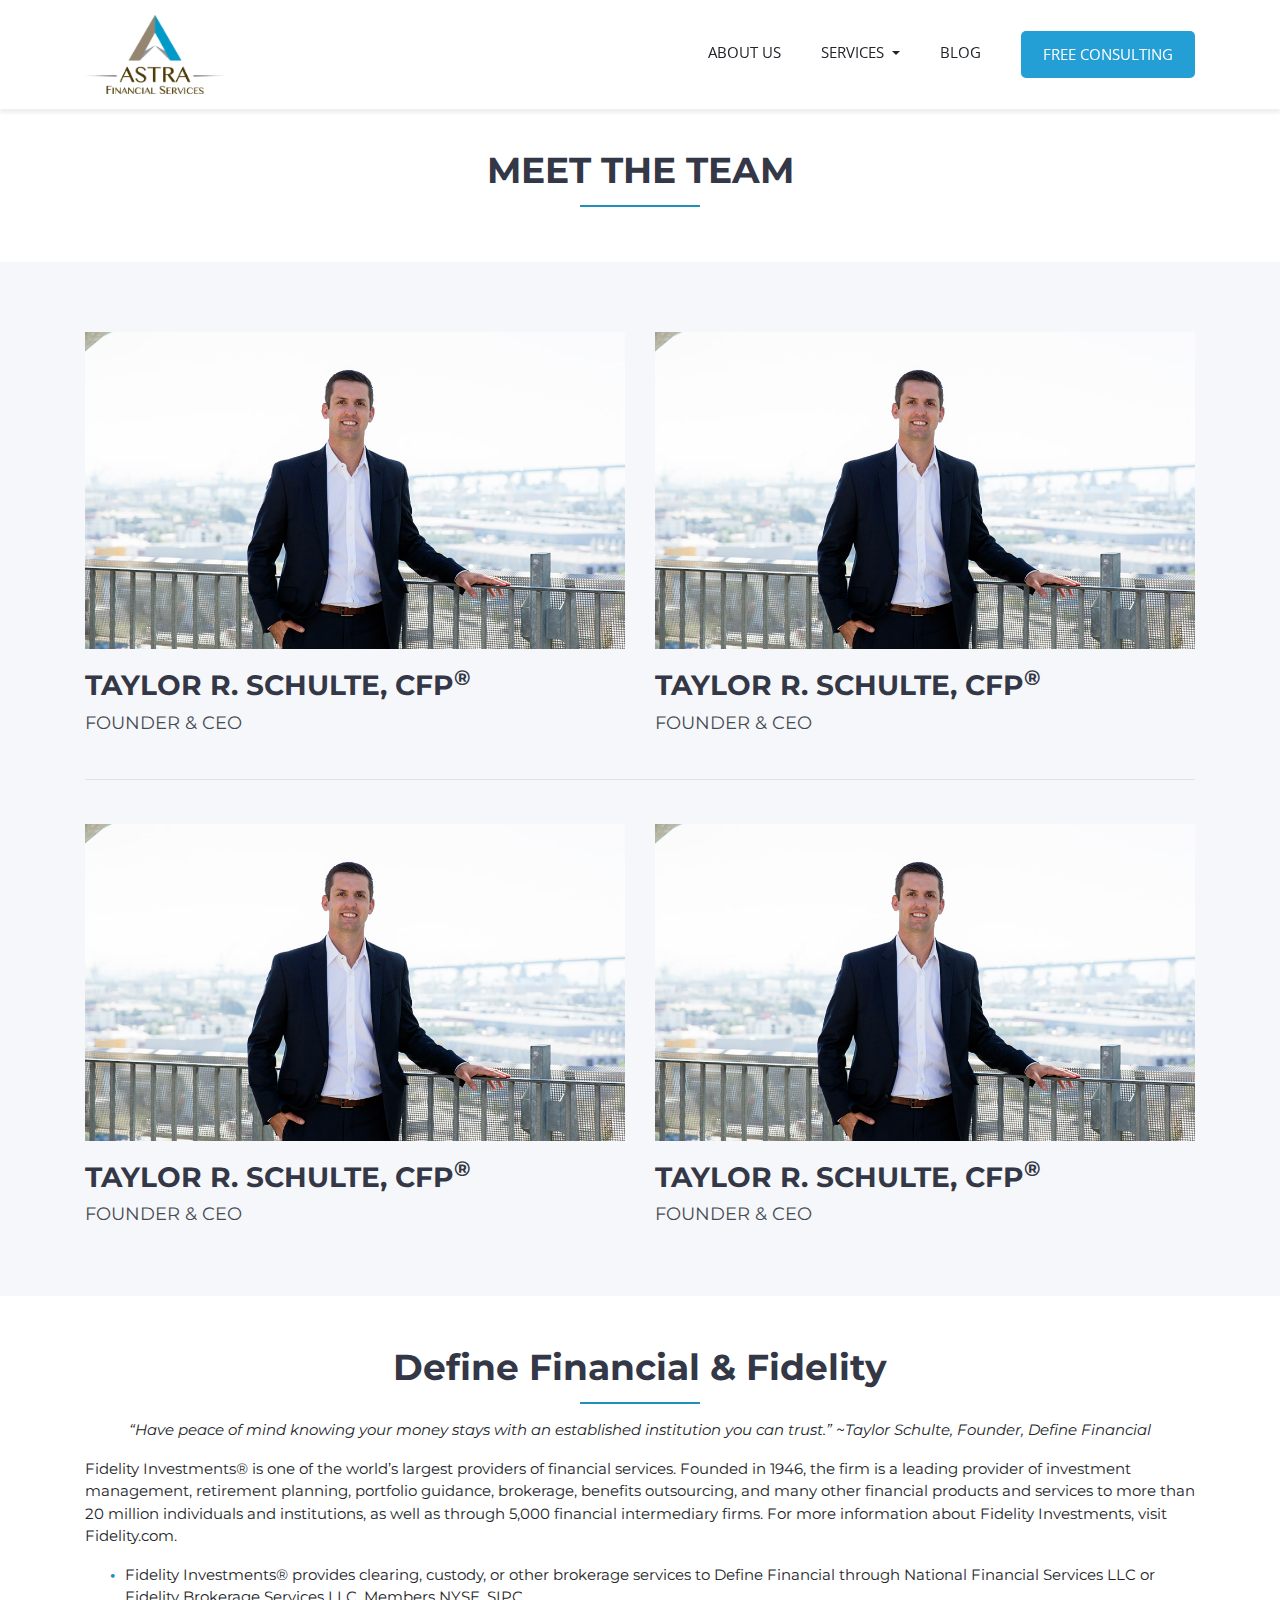
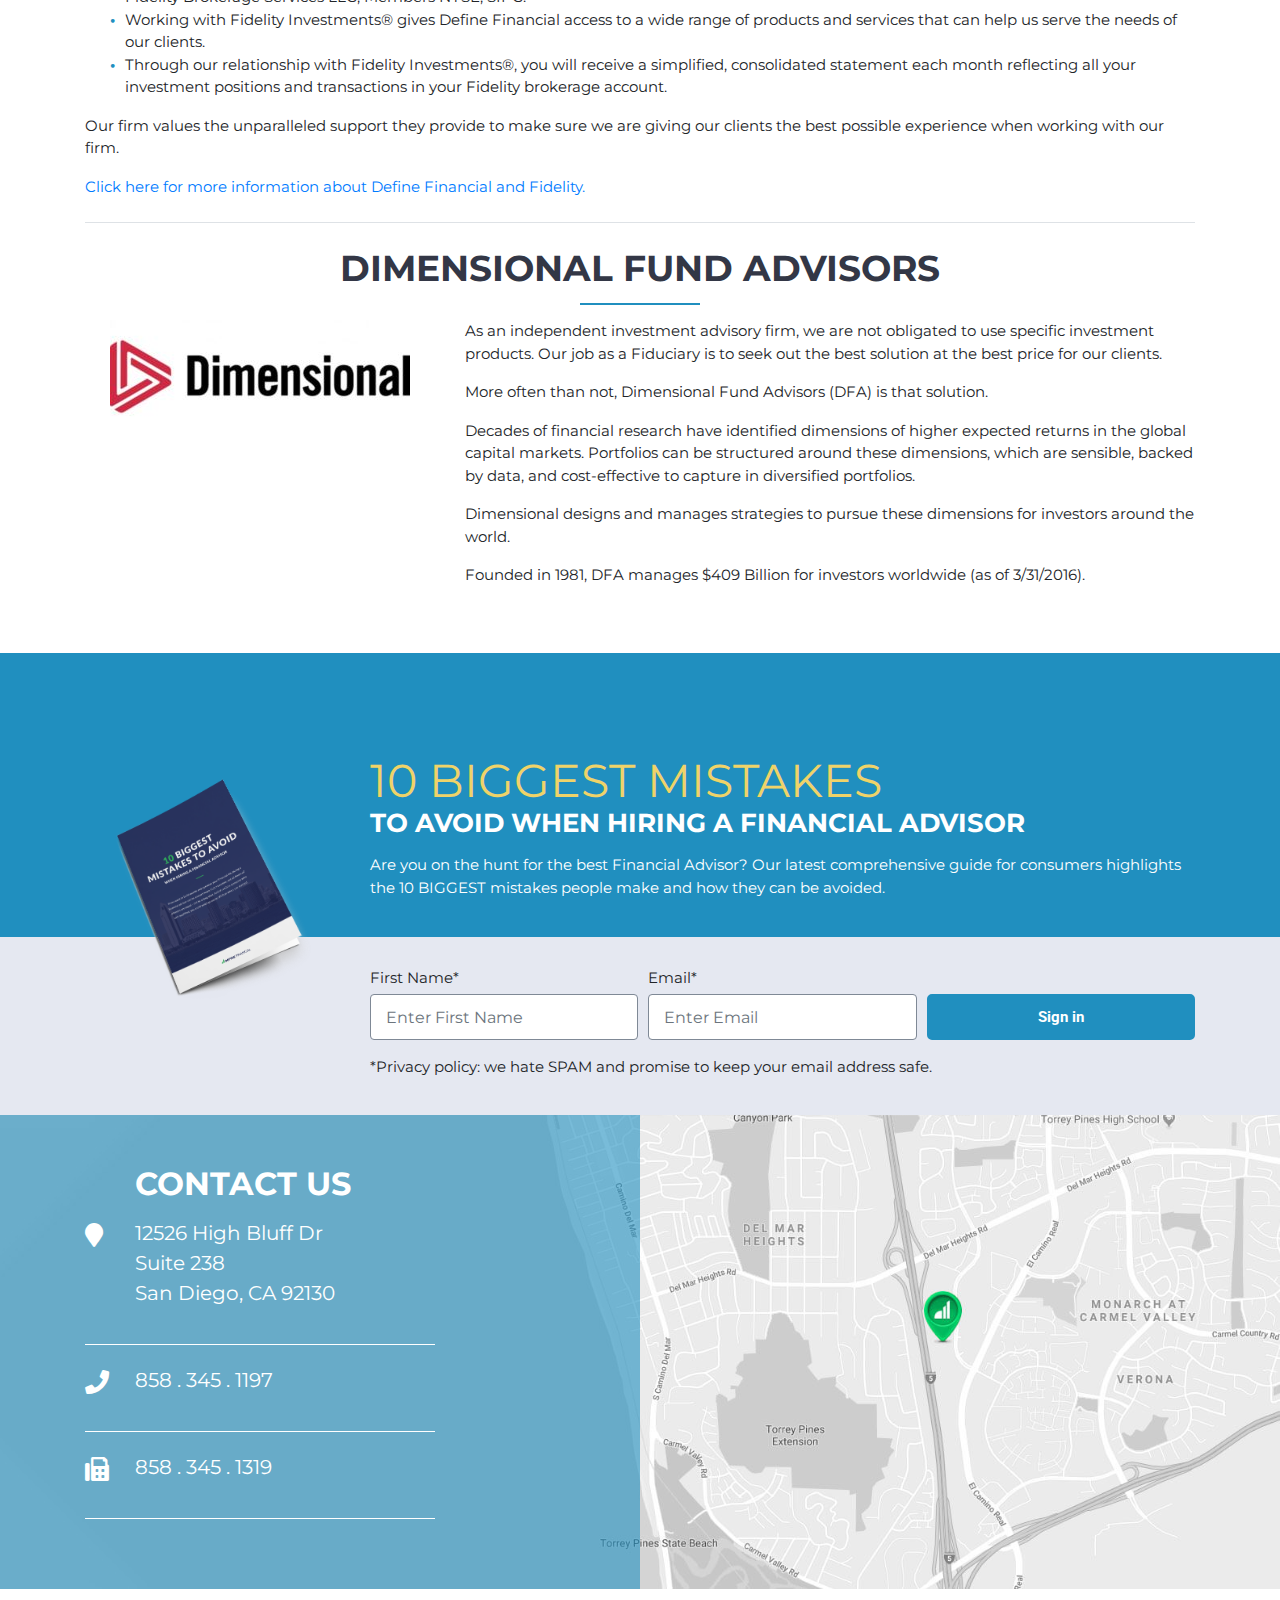
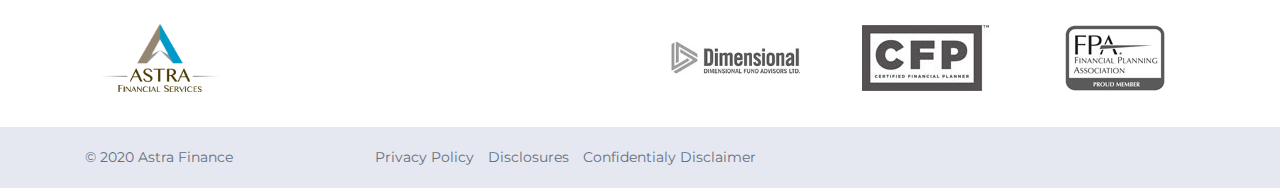
==== commit 9043d96f: "added last changes for today" ====
--- a/about-us.html
+++ b/about-us.html
@@ -159,7 +159,7 @@
                 <p><i>“Have peace of mind knowing your money stays with an established institution you can trust.” ~Taylor Schulte, Founder, Define Financial</i></p>
               </div>
               <p>Fidelity Investments® is one of the world’s largest providers of financial services. Founded in 1946, the firm is a leading provider of investment management, retirement planning, portfolio guidance, brokerage, benefits outsourcing, and many other financial products and services to more than 20 million individuals and institutions, as well as through 5,000 financial intermediary firms. For more information about Fidelity Investments, visit Fidelity.com.</p>
-              <ol>
+              <ol class="list">
                 <li>Fidelity Investments® provides clearing, custody, or other brokerage services to Define Financial through National Financial Services LLC or Fidelity Brokerage Services LLC, Members NYSE, SIPC.</li>
                 <li>Working with Fidelity Investments® gives Define Financial access to a wide range of products and services that can help us serve the needs of our clients.</li>
                 <li>Through our relationship with Fidelity Investments®, you will receive a simplified, consolidated statement each month reflecting all your investment positions and transactions in your Fidelity brokerage account.</li>
@@ -225,7 +225,7 @@
         <div class="container">
           <div class="row">
             <div class="col-lg-9 offset-lg-3">
-              <div class="download-form">
+              <div class="astra-form">
                 <form>
                   <div class="form-row align-items-end">
                     <div class="form-group col-md-4">
--- a/assets/css/style.css
+++ b/assets/css/style.css
@@ -1,4 +1,4 @@
-@import url("https://fonts.googleapis.com/css2?family=Montserrat:wght@300;400;700&family=Open+Sans:wght@300;400;700&family=Roboto:wght@300;400;700&display=swap");
+@import url("https://fonts.googleapis.com/css2?family=Montserrat:wght@300;400;500;700&family=Open+Sans:wght@300;400;700&family=Roboto:wght@300;400;700&display=swap");
 html,
 body {
   scroll-behavior: smooth;
@@ -207,6 +207,12 @@
   margin-top: 10px;
 }
 
+.primary-button.m-width {
+  width: 100%;
+  max-width: 600px;
+  margin: 0 auto;
+}
+
 .primary-button.black {
   color: #212428;
 }
@@ -258,18 +264,6 @@
   color: #ffffff;
   background: -webkit-gradient(linear, right top, left top, from(#35aadd), to(#eac63b));
   background: linear-gradient(-90deg, #35aadd 0%, #eac63b 100%);
-}
-
-.inline-link {
-  display: inline-block;
-  color: #208fbf;
-  -webkit-transition: all 0.3s ease;
-  transition: all 0.3s ease;
-}
-
-.inline-link:hover {
-  color: #333746;
-  text-decoration: underline;
 }
 
 .separator {
@@ -316,6 +310,30 @@
   position: relative;
   top: 1px;
   width: 100%;
+}
+
+.list {
+  list-style: none;
+}
+
+.list li::before {
+  content: "\2022";
+  color: #208fbf;
+  font-weight: bold;
+  display: inline-block;
+  width: 1em;
+  margin-left: -1em;
+}
+
+.inline-link {
+  text-decoration: underline;
+  color: #208fbf;
+  -webkit-transition: all 0.3s ease;
+  transition: all 0.3s ease;
+}
+
+.inline-link:hover {
+  color: ligten(#eac63b, 10);
 }
 
 .header-area {
@@ -833,15 +851,6 @@
   background-color: #e5e8f1;
 }
 
-.cta-book-section .download-form label {
-  margin-bottom: 5px;
-}
-
-.cta-book-section .download-form .form-control {
-  border: 1px solid #7f8996;
-  padding: 25px 15px;
-}
-
 .cta-book-section.colored {
   background-color: #208fbf;
 }
@@ -856,6 +865,36 @@
 
 .cta-book-section.colored .cta-title h2 span {
   color: #ffffff;
+}
+
+.astra-form label {
+  margin-bottom: 5px;
+}
+
+.astra-form .form-control {
+  border: 1px solid #7f8996;
+  padding: 22px 15px;
+  width: 100%;
+}
+
+.astra-form .form-control.has-icon {
+  padding: 22px 30px;
+}
+
+.astra-form.white label {
+  color: #ffffff;
+}
+
+.astra-form .form-group {
+  position: relative;
+}
+
+.astra-form .form-group .icon {
+  position: absolute;
+  bottom: 10px;
+  left: 15px;
+  font-size: 16px;
+  color: #333746;
 }
 
 .planning-section .service-list {
@@ -1165,6 +1204,14 @@
 
 .breadcrubm-section {
   padding: 40px 0px;
+}
+
+.breadcrubm-section.bg {
+  background-color: #333746;
+  background-image: url(../img/banner-img.jpg);
+  background-size: cover;
+  background-position: center center;
+  background-repeat: no-repeat;
 }
 
 .team-section {
@@ -1283,30 +1330,6 @@
   padding: 50px 0px;
 }
 
-.about-content-section .about-content-text ol {
-  list-style: none;
-}
-
-.about-content-section .about-content-text ol li::before {
-  content: "\2022";
-  color: #208fbf;
-  font-weight: bold;
-  display: inline-block;
-  width: 1em;
-  margin-left: -1em;
-}
-
-.about-content-section .about-content-text a {
-  text-decoration: underline;
-  color: #208fbf;
-  -webkit-transition: all 0.3s ease;
-  transition: all 0.3s ease;
-}
-
-.about-content-section .about-content-text a:hover {
-  color: ligten(#eac63b, 10);
-}
-
 .contact-section {
   background-image: url(../img/define-new-map.jpg);
   background-size: cover;
@@ -1379,4 +1402,603 @@
   left: 0;
   top: 0;
 }
+
+.service-description-section {
+  padding: 50px 0px;
+  background-color: #f6f7fa;
+}
+
+.service-description-section .service-list {
+  background-color: #ffffff;
+  padding: 40px;
+  margin-bottom: 20px;
+}
+
+@media only screen and (max-width: 767px) {
+  .service-description-section .service-list {
+    padding: 20px;
+  }
+}
+
+.service-description-section .service-list h2 {
+  color: #333746;
+  font-size: 28px;
+}
+
+@media only screen and (max-width: 767px) {
+  .service-description-section .service-list h2 {
+    font-size: 24px;
+  }
+}
+
+.service-description-section .service-list ul {
+  list-style: none;
+  display: block;
+  padding: 0;
+  margin: 0;
+  margin-top: 15px;
+}
+
+.service-description-section .service-list ul li {
+  display: block;
+}
+
+.service-description-section .service-list ul li a {
+  display: block;
+  padding: 7px 15px;
+  margin-bottom: 5px;
+  font-size: 16px;
+  color: #208fbf;
+  font-weight: 700;
+  border-left: 2px solid transparent;
+  -webkit-transition: all 0.3s ease;
+  transition: all 0.3s ease;
+}
+
+.service-description-section .service-list ul li.active a {
+  border-left: 2px solid #208fbf;
+  color: #333746;
+}
+
+.service-description-section .service-list ul li:hover a {
+  border-left: 2px solid #208fbf;
+  color: #333746;
+}
+
+.service-description-section .service-description {
+  padding: 40px;
+  background-color: #ffffff;
+  font-size: 18px;
+}
+
+@media only screen and (max-width: 767px) {
+  .service-description-section .service-description {
+    padding: 20px;
+  }
+}
+
+.service-description-section .service-description h2 {
+  color: #333746;
+  font-size: 28px;
+}
+
+@media only screen and (max-width: 767px) {
+  .service-description-section .service-description h2 {
+    font-size: 24px;
+  }
+}
+
+.service-description-section .service-description img {
+  width: 100%;
+  max-width: 450px;
+}
+
+.service-bottom-section {
+  padding: 50px 0px;
+  background-color: #208fbf;
+  color: #ffffff;
+}
+
+.service-bottom-section h2 {
+  font-size: 30px;
+}
+
+@media only screen and (max-width: 767px) {
+  .service-bottom-section h2 {
+    font-size: 20px;
+  }
+}
+
+.service-bottom-section .service-list a {
+  display: inline-block;
+  color: #ffffff;
+  -webkit-transition: all 0.3s ease;
+  transition: all 0.3s ease;
+}
+
+.service-bottom-section .service-list a:hover {
+  color: #eac63b;
+}
+
+.service-bottom-section .service-list a:after {
+  content: "\2022";
+  color: #ffffff;
+  font-weight: bold;
+  display: inline-block;
+  width: 1em;
+  text-align: center;
+}
+
+.service-bottom-section .service-list a:last-of-type:after {
+  content: "";
+}
+
+.blog-banner {
+  background-image: url(../img/blog-banner.jpg);
+}
+
+.blog-post-section {
+  background-color: #f6f7fa;
+}
+
+.blog-post-section .single-blog-post {
+  padding: 30px;
+  background-color: #ffffff;
+  margin-bottom: 30px;
+  font-size: 16px;
+}
+
+@media only screen and (max-width: 767px) {
+  .blog-post-section .single-blog-post {
+    padding: 20px 10px;
+  }
+}
+
+.blog-post-section .single-blog-post h2 {
+  font-size: 24px;
+}
+
+.blog-post-section .single-blog-post h2 a {
+  color: #208fbf;
+}
+
+.blog-post-section .single-blog-post img {
+  width: 100%;
+  margin-bottom: 20px;
+}
+
+.blog-post-section .single-blog-post .post-meta {
+  font-size: 14px;
+  margin-bottom: 10px;
+}
+
+.blog-post-section .single-blog-post .post-meta img {
+  max-width: 40px;
+  border-radius: 50%;
+  border: 2px solid #208fbf;
+  margin-right: 5px;
+  margin-bottom: 0px;
+}
+
+.blog-post-section .pagination {
+  text-align: center;
+  -webkit-box-align: center;
+      -ms-flex-align: center;
+          align-items: center;
+  -webkit-box-pack: center;
+      -ms-flex-pack: center;
+          justify-content: center;
+}
+
+.blog-post-section .pagination .page-item .page-link {
+  border: #f6f7fa;
+  margin: 1px;
+  height: 50px;
+  line-height: 34px;
+  min-width: 60px;
+  color: #333746;
+}
+
+@media only screen and (max-width: 767px) {
+  .blog-post-section .pagination .page-item .page-link {
+    width: auto;
+    height: auto;
+    line-height: 1;
+    font-size: 14px;
+  }
+}
+
+.blog-post-section .pagination .page-item:hover .page-link, .blog-post-section .pagination .page-item.active .page-link {
+  background-color: #208fbf;
+  color: #ffffff;
+}
+
+.blog-post-section .book-download {
+  background: #ffffff;
+  padding: 10px;
+  text-align: center;
+  margin: 10px 0px;
+}
+
+.blog-post-section .book-download h4 {
+  font-size: 16px;
+  margin-bottom: 0;
+}
+
+.blog-post-section .book-download h3 {
+  margin-bottom: 0px;
+  font-size: 24px;
+}
+
+.blog-post-section .recent-post {
+  margin: 20px 0px;
+}
+
+.blog-post-section .recent-post .single-recent-post {
+  margin-bottom: 30px;
+  font-size: 14px;
+}
+
+.blog-post-section .recent-post h2 {
+  font-size: 22px;
+  margin-bottom: 10px;
+}
+
+.blog-post-section .recent-post h4 {
+  font-size: 16px;
+  margin-top: 8px;
+  margin-bottom: 5px;
+}
+
+.blog-post-section .recent-post h4 a {
+  color: #212428;
+}
+
+.blog-post-section .sidebar-cta {
+  background-image: url(../img/get-started-back-img.jpg);
+  background-size: cover;
+  background-position: center center;
+  text-align: center;
+  padding: 50px 25px 25px;
+}
+
+.blog-post-section .sidebar-cta h2 {
+  color: #ffffff;
+  font-size: 32px;
+  margin-bottom: 30px;
+}
+
+.blog-post-section .sidebar-cta h4 {
+  color: #ffffff;
+  font-size: 16px;
+}
+
+.why-section .why-text {
+  font-size: 18px;
+}
+
+.why-section .single-why {
+  padding: 10px;
+  margin: 20px 0px;
+}
+
+.why-section .single-why .icon {
+  font-size: 40px;
+  color: #208fbf;
+}
+
+.why-section .single-why h4 {
+  font-size: 20px;
+}
+
+.astra-accordion-styled .card {
+  border: 0px;
+}
+
+.astra-accordion-styled .card .card-header {
+  padding: 0px;
+  display: block;
+  border: 0px;
+}
+
+.astra-accordion-styled .card .card-header button {
+  font-weight: 500;
+  width: 100%;
+  text-align: left;
+  padding: 10px 20px;
+  border: 0px;
+  font-size: 22px;
+  text-transform: uppercase;
+  background-color: #ffffff;
+  border: 0px;
+  margin: 20px 0px;
+  position: relative;
+  padding-right: 40px;
+  -webkit-transition: all 0.3s ease;
+  transition: all 0.3s ease;
+}
+
+.astra-accordion-styled .card .card-header button::before {
+  position: absolute;
+  content: "";
+  right: 20px;
+  top: 25px;
+  width: 0;
+  height: 0;
+  border-top: 20px solid transparent;
+  border-bottom: 20px solid transparent;
+  border-left: 20px solid #208fbf;
+  -webkit-transform: rotate(0);
+          transform: rotate(0);
+  -webkit-transition: all 0.3s ease;
+  transition: all 0.3s ease;
+}
+
+@media only screen and (max-width: 767px) {
+  .astra-accordion-styled .card .card-header button::before {
+    top: 30px;
+  }
+}
+
+.astra-accordion-styled .card .card-header button .number {
+  font-weight: 700;
+  font-size: 16px;
+}
+
+.astra-accordion-styled .card .card-header button .letter {
+  border: 4px solid #333746;
+  padding: 15px 20px;
+  display: inline-block;
+  margin-left: 20px;
+  margin-right: 10px;
+  position: relative;
+  color: #208fbf;
+  font-size: 28px;
+  font-weight: 700;
+  -webkit-transition: all 0.3s ease;
+  transition: all 0.3s ease;
+}
+
+@media only screen and (max-width: 767px) {
+  .astra-accordion-styled .card .card-header button .letter {
+    padding: 8px 15px;
+    font-size: 24px;
+  }
+}
+
+.astra-accordion-styled .card .card-header button .letter:after {
+  position: absolute;
+  left: -24px;
+  top: 50%;
+  content: "";
+  width: 20px;
+  height: 1px;
+  background-color: #208fbf;
+}
+
+.astra-accordion-styled .card .card-header button .title .green {
+  color: #208fbf;
+}
+
+@media only screen and (max-width: 767px) {
+  .astra-accordion-styled .card .card-header button .title {
+    font-size: 16px;
+    display: block;
+    margin-top: 15px;
+  }
+}
+
+.astra-accordion-styled .card .card-header button[aria-expanded="true"]::before {
+  -webkit-transform: rotate(90deg);
+          transform: rotate(90deg);
+}
+
+.astra-accordion-styled .card .card-header button[aria-expanded="true"] .letter {
+  border: 4px solid #208fbf;
+  background: #208fbf;
+  color: #ffffff;
+}
+
+.astra-accordion-styled .card .styled-text {
+  font-size: 18px;
+  padding: 30px;
+}
+
+@media only screen and (max-width: 767px) {
+  .astra-accordion-styled .card .styled-text {
+    padding: 0px;
+    font-size: 14px;
+  }
+}
+
+.astra-accordion-styled .card .styled-text h4 {
+  font-size: 22px;
+}
+
+.astra-accordion-styled .card .styled-text h4 span {
+  color: #ffffff;
+  width: 40px;
+  height: 40px;
+  background-color: #208fbf;
+  display: inline-block;
+  text-align: center;
+  line-height: 40px;
+  border-radius: 50%;
+  margin-right: 10px;
+}
+
+.astra-accordion {
+  margin-top: 40px;
+}
+
+.astra-accordion .card {
+  border: 0px;
+  border-top: 1px solid #484e64;
+  background: transparent;
+  border-radius: 0;
+}
+
+.astra-accordion .card:last-of-type {
+  border-bottom: 1px solid #484e64;
+}
+
+.astra-accordion .card .card-header {
+  padding: 0px;
+  display: block;
+  border: 0px;
+  background: transparent;
+}
+
+.astra-accordion .card .card-header button {
+  font-weight: 700;
+  width: 100%;
+  text-align: left;
+  padding: 20px;
+  border: 0px;
+  font-size: 22px;
+  color: #208fbf;
+  text-transform: uppercase;
+  border: 0px;
+  position: relative;
+  padding-right: 50px;
+  -webkit-transition: all 0.3s ease;
+  transition: all 0.3s ease;
+  background: transparent;
+}
+
+.astra-accordion .card .card-header button::before {
+  position: absolute;
+  content: "\002B";
+  font-size: 50px;
+  right: 20px;
+  top: 50%;
+  -webkit-transform: translateY(-50%);
+          transform: translateY(-50%);
+  line-height: 38px;
+  -webkit-transition: all 0.3s ease;
+  transition: all 0.3s ease;
+  color: #208fbf;
+}
+
+.astra-accordion .card .card-header button[aria-expanded="true"]::before {
+  content: "\2212";
+}
+
+.astra-accordion .card .styled-text {
+  font-size: 18px;
+  padding: 10px;
+}
+
+@media only screen and (max-width: 767px) {
+  .astra-accordion .card .styled-text {
+    padding: 0px;
+    font-size: 14px;
+  }
+}
+
+.astra-accordion .card .styled-text h4 {
+  font-size: 22px;
+}
+
+.astra-accordion .card .styled-text h4 span {
+  color: #ffffff;
+  width: 40px;
+  height: 40px;
+  background-color: #208fbf;
+  display: inline-block;
+  text-align: center;
+  line-height: 40px;
+  border-radius: 50%;
+  margin-right: 10px;
+}
+
+.checkup-section {
+  background-color: #f6f7fa;
+  background-size: cover;
+  background-position: bottom right;
+  background-repeat: no-repeat;
+}
+
+.appointmet-cta-section {
+  background-color: #333746;
+  background-image: url(../img/blog-banner.jpg);
+  background-size: cover;
+  background-position: center center;
+  background-repeat: no-repeat;
+  margin-bottom: 40px;
+}
+
+.appointmet-cta-section .appointment-box {
+  background: #ffffff;
+  -webkit-box-shadow: 0px 0px 10px rgba(0, 0, 0, 0.4);
+          box-shadow: 0px 0px 10px rgba(0, 0, 0, 0.4);
+  padding: 90px 0px;
+  margin-top: -40px;
+  margin-bottom: -40px;
+}
+
+.appointmet-cta-section .appointment-box .section-title {
+  margin-bottom: 40px;
+}
+
+@media only screen and (max-width: 767px) {
+  .appointmet-cta-section .appointment-box {
+    padding: 20px;
+  }
+  .appointmet-cta-section .appointment-box .section-title {
+    margin-bottom: 20px;
+  }
+  .appointmet-cta-section .appointment-box .section-title h2 {
+    font-size: 22px;
+  }
+}
+
+.goodfit-section .single-fit {
+  position: relative;
+  padding: 20px 0px;
+  padding-left: 120px;
+  min-height: 120px;
+  margin-bottom: 20px;
+  margin-top: 20px;
+  border-bottom: 1px solid #333746;
+  display: -webkit-box;
+  display: -ms-flexbox;
+  display: flex;
+  -webkit-box-align: center;
+      -ms-flex-align: center;
+          align-items: center;
+}
+
+.goodfit-section .single-fit .icon {
+  position: absolute;
+  left: 0;
+  top: 50%;
+  -webkit-transform: translateY(-50%);
+          transform: translateY(-50%);
+}
+
+.goodfit-section .single-fit .icon img {
+  max-width: 80px;
+}
+
+.goodfit-section .single-fit h4 {
+  font-size: 18px;
+  color: #333746;
+}
+
+.faq-section {
+  background-color: #f6f7fa;
+  background-size: cover;
+  background-position: bottom right;
+  background-repeat: no-repeat;
+}
+
+.notready-section {
+  background-image: url(../img/start-here-section-six-back.jpg);
+  background-size: cover;
+  background-position: center center;
+  background-repeat: no-repeat;
+  font-size: 20px;
+  border-bottom: 1px solid #e5e8f1;
+}
 /*# sourceMappingURL=style.css.map */